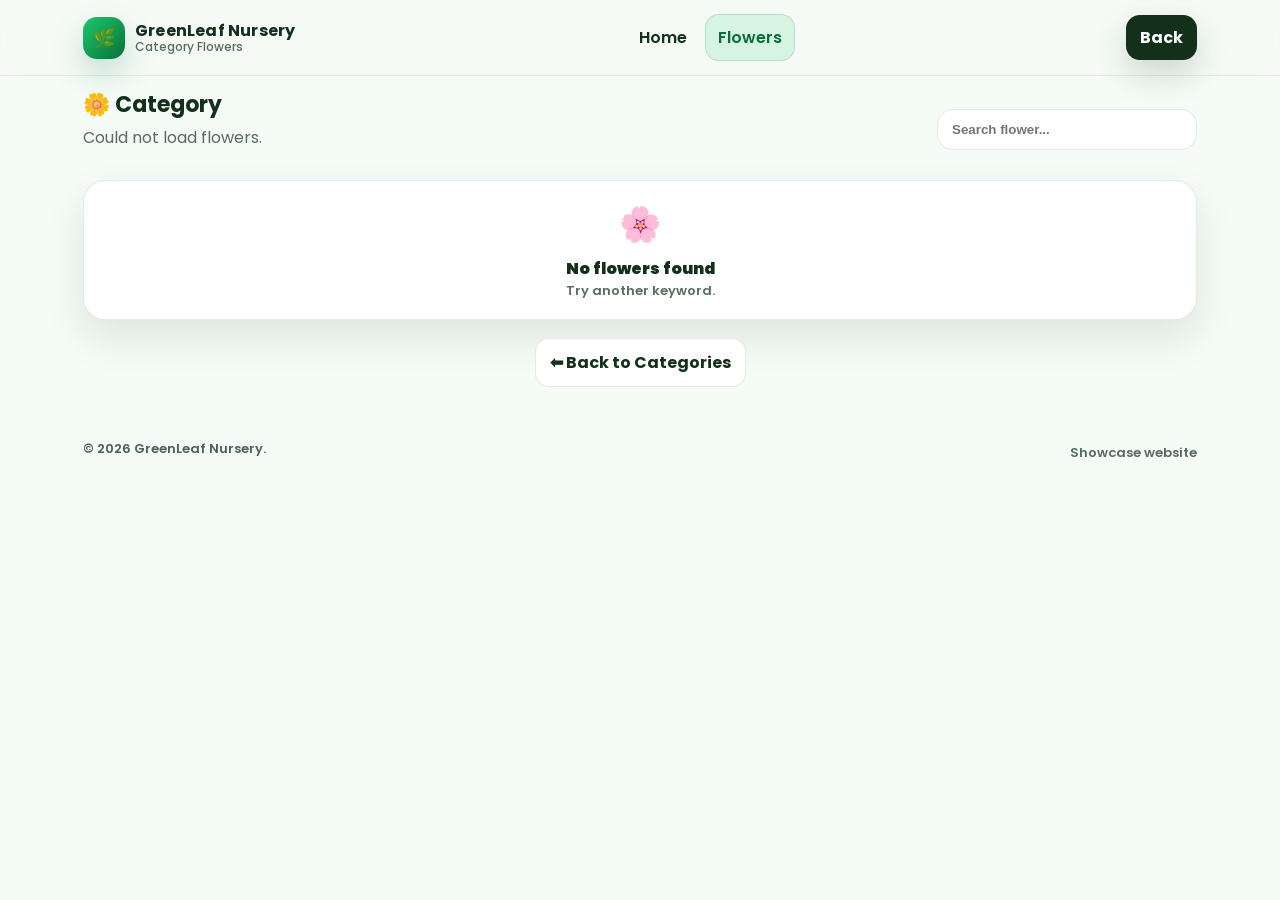
==== src/main/resources/static/category.html @ 311c4f04 "Initial commit" ====
<!DOCTYPE html>
<html lang="en">
<head>
  <meta charset="UTF-8" />
  <meta name="viewport" content="width=device-width, initial-scale=1.0" />
  <title>Category</title>

  <link rel="preconnect" href="https://fonts.googleapis.com">
  <link rel="preconnect" href="https://fonts.gstatic.com" crossorigin>
  <link href="https://fonts.googleapis.com/css2?family=Poppins:wght@300;400;500;600;700&display=swap" rel="stylesheet">

  <link rel="stylesheet" href="css/style.css" />
</head>
<body>

  <header class="nav">
    <div class="nav-inner">
      <div class="brand" onclick="window.location.href='index.html'">
        <div class="logo">🌿</div>
        <div class="brand-text">
          <div class="brand-name">GreenLeaf Nursery</div>
          <div class="brand-sub">Category Flowers</div>
        </div>
      </div>

      <nav class="nav-links">
        <a href="index.html">Home</a>
        <a href="#flowersGrid" class="active">Flowers</a>
      </nav>

      <a class="nav-cta" href="index.html">Back</a>
    </div>
  </header>

  <section class="section">
    <div class="section-head">
      <div>
        <h2 id="catTitle">🌼 Flowers</h2>
        <p class="muted" id="catHint">Loading flowers...</p>
      </div>

      <div class="search-box">
        <input id="flowerSearch" type="text" placeholder="Search flower..." />
      </div>
    </div>

    <div id="flowersGrid" class="grid"></div>

    <div id="flowerEmpty" class="empty-state hidden">
      <div class="empty-icon">🌸</div>
      <div class="empty-title">No flowers found</div>
      <div class="empty-sub">Try another keyword.</div>
    </div>

    <div class="page-bottom">
      <a class="btn btn-ghost" href="index.html">⬅ Back to Categories</a>
    </div>
  </section>

  <footer class="footer">
    <div>© <span id="year"></span> GreenLeaf Nursery.</div>
    <div class="muted">Showcase website</div>
  </footer>

  <script src="js/category.js"></script>
</body>
</html>
---- src/main/resources/static/css/style.css ----
:root{
  --bg: #f5fbf6;
  --card: #ffffff;
  --text: #13301b;
  --muted: rgba(19,48,27,0.70);
  --line: rgba(19,48,27,0.10);
  --green1: #1cc96b;
  --green2: #0b6e3a;
  --shadow: 0 18px 40px rgba(19,48,27,0.10);
  --shadow2: 0 22px 45px rgba(19,48,27,0.14);
  --radius: 22px;
}

* { box-sizing: border-box; }
html { scroll-behavior: smooth; }
body {
  margin: 0;
  font-family: "Poppins", sans-serif;
  background: var(--bg);
  color: var(--text);
}

/* Navbar */
.nav{
  position: sticky;
  top: 0;
  z-index: 10;
  background: rgba(245, 251, 246, 0.80);
  backdrop-filter: blur(12px);
  border-bottom: 1px solid var(--line);
}
.nav-inner{
  max-width: 1150px;
  margin: 0 auto;
  padding: 14px 18px;
  display: flex;
  align-items: center;
  justify-content: space-between;
  gap: 14px;
}
.brand{
  display: flex;
  align-items: center;
  gap: 10px;
  cursor: pointer;
  user-select: none;
}
.logo{
  width: 42px;
  height: 42px;
  border-radius: 14px;
  display: grid;
  place-items: center;
  background: linear-gradient(135deg, var(--green1), var(--green2));
  box-shadow: 0 14px 32px rgba(11,110,58,0.22);
  color: #fff;
  font-size: 18px;
}
.brand-text{ line-height: 1.1; }
.brand-name{
  font-weight: 700;
  letter-spacing: 0.2px;
}
.brand-sub{
  font-size: 12px;
  color: var(--muted);
  font-weight: 500;
}

.nav-links{
  display: flex;
  align-items: center;
  gap: 6px;
}
.nav-links a{
  text-decoration: none;
  color: var(--text);
  font-weight: 600;
  padding: 10px 12px;
  border-radius: 14px;
  transition: 0.15s ease;
}
.nav-links a:hover{
  background: rgba(19,48,27,0.08);
}
.nav-links .active{
  background: rgba(28,201,107,0.14);
  color: var(--green2);
  border: 1px solid rgba(11,110,58,0.15);
}

.nav-cta{
  text-decoration: none;
  background: var(--text);
  color: #fff;
  padding: 10px 14px;
  border-radius: 14px;
  font-weight: 700;
  box-shadow: 0 14px 32px rgba(19,48,27,0.18);
}

/* Hero */
.hero{
  max-width: 1150px;
  margin: 0 auto;
  padding: 22px 18px 6px;
}
.hero-inner{
  display: grid;
  grid-template-columns: 1.2fr 0.8fr;
  gap: 16px;
  align-items: stretch;
}
.hero-card{
  border-radius: var(--radius);
  border: 1px solid var(--line);
  background: linear-gradient(135deg, #eafff0, #f5fbf6);
  box-shadow: var(--shadow);
  padding: 22px;
  position: relative;
  overflow: hidden;
}
.hero-card::after{
  content:"";
  position: absolute;
  width: 320px;
  height: 320px;
  right: -140px;
  top: -140px;
  background: radial-gradient(circle, rgba(28,201,107,0.55), rgba(28,201,107,0));
}

.hero-tag{
  display: inline-block;
  font-weight: 700;
  font-size: 13px;
  color: var(--green2);
  background: rgba(28,201,107,0.12);
  border: 1px solid rgba(11,110,58,0.15);
  padding: 8px 12px;
  border-radius: 999px;
  position: relative;
  z-index: 2;
}

.hero h1{
  font-size: 38px;
  line-height: 1.12;
  margin: 14px 0 10px;
  letter-spacing: -0.4px;
  position: relative;
  z-index: 2;
}
.hero p{
  margin: 0 0 16px;
  color: rgba(19,48,27,0.85);
  position: relative;
  z-index: 2;
}

.hero-actions{
  display: flex;
  gap: 10px;
  flex-wrap: wrap;
  position: relative;
  z-index: 2;
}
.btn{
  border: none;
  cursor: pointer;
  padding: 11px 14px;
  border-radius: 14px;
  font-weight: 700;
  transition: transform 0.15s ease, box-shadow 0.15s ease;
  display: inline-flex;
  align-items: center;
  justify-content: center;
  text-decoration: none;
}
.btn:hover{
  transform: translateY(-2px);
  box-shadow: 0 14px 28px rgba(19,48,27,0.12);
}
.btn-primary{
  background: linear-gradient(135deg, var(--green1), var(--green2));
  color: white;
}
.btn-ghost{
  background: #fff;
  color: var(--text);
  border: 1px solid var(--line);
}

.hero-stats{
  margin-top: 14px;
  display: grid;
  grid-template-columns: repeat(3,1fr);
  gap: 10px;
  position: relative;
  z-index: 2;
}
.stat{
  background: rgba(255,255,255,0.85);
  border: 1px solid var(--line);
  border-radius: 18px;
  padding: 12px;
}
.stat-title{ font-weight: 800; font-size: 14px; }
.stat-sub{ color: var(--muted); font-size: 12px; }

.hero-side{
  display: grid;
  gap: 12px;
}
.side-card{
  background: var(--card);
  border: 1px solid var(--line);
  border-radius: var(--radius);
  box-shadow: var(--shadow);
  padding: 18px;
}
.side-title{
  font-weight: 800;
  font-size: 16px;
}
.side-sub{
  color: var(--muted);
  font-size: 13px;
  margin-top: 2px;
}
.chips{
  display: flex;
  flex-wrap: wrap;
  gap: 8px;
  margin-top: 12px;
}
.chip{
  background: rgba(28,201,107,0.12);
  border: 1px solid rgba(11,110,58,0.15);
  color: var(--green2);
  font-weight: 700;
  font-size: 12px;
  padding: 8px 10px;
  border-radius: 999px;
}

.note{
  margin-top: 12px;
  background: linear-gradient(135deg, rgba(28,201,107,0.12), rgba(11,110,58,0.04));
  border: 1px solid rgba(11,110,58,0.12);
  border-radius: 18px;
  padding: 12px;
}
.note-title{ font-weight: 800; }
.note-sub{ color: var(--muted); font-size: 12px; }

/* Sections */
.section{
  max-width: 1150px;
  margin: 0 auto;
  padding: 12px 18px 34px;
}
.section-head{
  display: flex;
  align-items: flex-end;
  justify-content: space-between;
  gap: 12px;
}
.section h2{
  margin: 0;
  font-size: 22px;
}
.muted{ color: var(--muted); margin: 4px 0 0; }

.search-box{
  width: 260px;
  max-width: 100%;
}
.search-box input{
  width: 100%;
  padding: 12px 14px;
  border-radius: 16px;
  border: 1px solid var(--line);
  background: #fff;
  outline: none;
  font-weight: 600;
}

.grid{
  margin-top: 14px;
  display: grid;
  grid-template-columns: repeat(auto-fit, minmax(230px, 1fr));
  gap: 14px;
}

.card{
  background: var(--card);
  border: 1px solid var(--line);
  border-radius: 20px;
  overflow: hidden;
  box-shadow: var(--shadow);
  transition: transform 0.15s ease, box-shadow 0.15s ease;
  cursor: pointer;
}
.card:hover{
  transform: translateY(-4px);
  box-shadow: var(--shadow2);
}

.card-top{
  height: 120px;
  background: linear-gradient(135deg, rgba(28,201,107,0.25), rgba(11,110,58,0.08));
  position: relative;
}
.card-top::before{
  content:"";
  position: absolute;
  right: -45px;
  top: -45px;
  width: 140px;
  height: 140px;
  border-radius: 50px;
  background: radial-gradient(circle, rgba(28,201,107,0.55), rgba(28,201,107,0));
}

.card-body{
  padding: 14px;
}
.card-title{
  font-weight: 800;
  font-size: 16px;
  margin: 0 0 4px;
}
.card-sub{
  color: var(--muted);
  font-size: 13px;
  margin: 0;
}

.flower-img{
  width: 100%;
  height: 170px;
  object-fit: cover;
  display: block;
}
.flower-meta{
  display: flex;
  gap: 8px;
  flex-wrap: wrap;
  margin-top: 10px;
}
.badge{
  font-size: 12px;
  font-weight: 800;
  padding: 7px 10px;
  border-radius: 999px;
  border: 1px solid var(--line);
  background: rgba(19,48,27,0.04);
}

.empty-state{
  margin-top: 16px;
  border-radius: var(--radius);
  background: #fff;
  border: 1px solid var(--line);
  padding: 18px;
  text-align: center;
  box-shadow: var(--shadow);
}
.empty-icon{ font-size: 34px; }
.empty-title{ font-weight: 900; margin-top: 6px; }
.empty-sub{ color: var(--muted); font-weight: 600; font-size: 13px; }

.hidden{ display: none; }

.about-card{
  background: #fff;
  border: 1px solid var(--line);
  border-radius: var(--radius);
  box-shadow: var(--shadow);
  padding: 18px;
}
.about-grid{
  margin-top: 12px;
  display: grid;
  grid-template-columns: repeat(auto-fit, minmax(220px, 1fr));
  gap: 12px;
}
.about-box{
  border: 1px solid var(--line);
  background: linear-gradient(135deg, rgba(28,201,107,0.12), rgba(11,110,58,0.03));
  border-radius: 20px;
  padding: 14px;
}
.about-icon{ font-size: 22px; }
.about-title{ font-weight: 800; }
.about-sub{ color: var(--muted); font-size: 13px; }

.contact-card{
  display: flex;
  justify-content: space-between;
  gap: 12px;
  flex-wrap: wrap;
  background: #fff;
  border: 1px solid var(--line);
  border-radius: var(--radius);
  padding: 18px;
  box-shadow: var(--shadow);
}
.contact-list{
  margin-top: 10px;
  display: grid;
  gap: 8px;
}
.contact-item{
  display: flex;
  gap: 10px;
  flex-wrap: wrap;
}
.contact-label{
  font-weight: 900;
}
.contact-value{
  color: var(--muted);
  font-weight: 600;
}
.contact-actions{
  display: flex;
  gap: 10px;
  align-items: center;
}

.page-bottom{
  margin-top: 18px;
  display: flex;
  justify-content: center;
}

.footer{
  max-width: 1150px;
  margin: 0 auto;
  padding: 18px;
  font-weight: 600;
  font-size: 13px;
  color: rgba(19,48,27,0.75);
  display: flex;
  justify-content: space-between;
  gap: 10px;
  flex-wrap: wrap;
}

/* Responsive */
@media (max-width: 900px){
  .hero-inner{ grid-template-columns: 1fr; }
  .hero h1{ font-size: 32px; }
}
@media (max-width: 650px){
  .nav-links{ display: none; }
  .section-head{
    flex-direction: column;
    align-items: stretch;
  }
  .search-box{ width: 100%; }
}
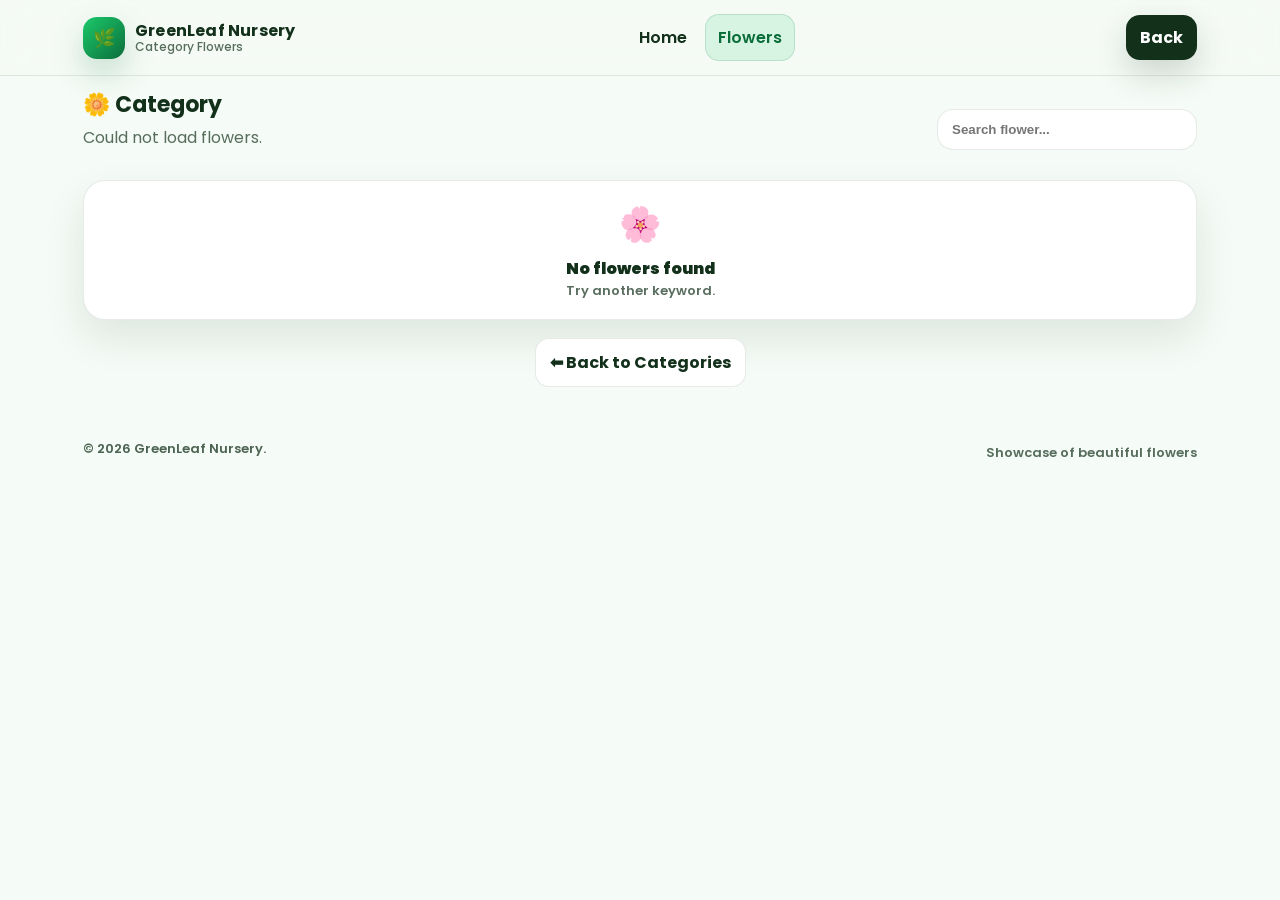
==== commit 51bca2f5: "Add JWT authentication, user profiles and role-based access control" ====
--- a/src/main/resources/static/category.html
+++ b/src/main/resources/static/category.html
@@ -59,7 +59,7 @@
 
   <footer class="footer">
     <div>© <span id="year"></span> GreenLeaf Nursery.</div>
-    <div class="muted">Showcase website</div>
+    <div class="muted">Showcase of beautiful flowers</div>
   </footer>
 
   <script src="js/category.js"></script>
